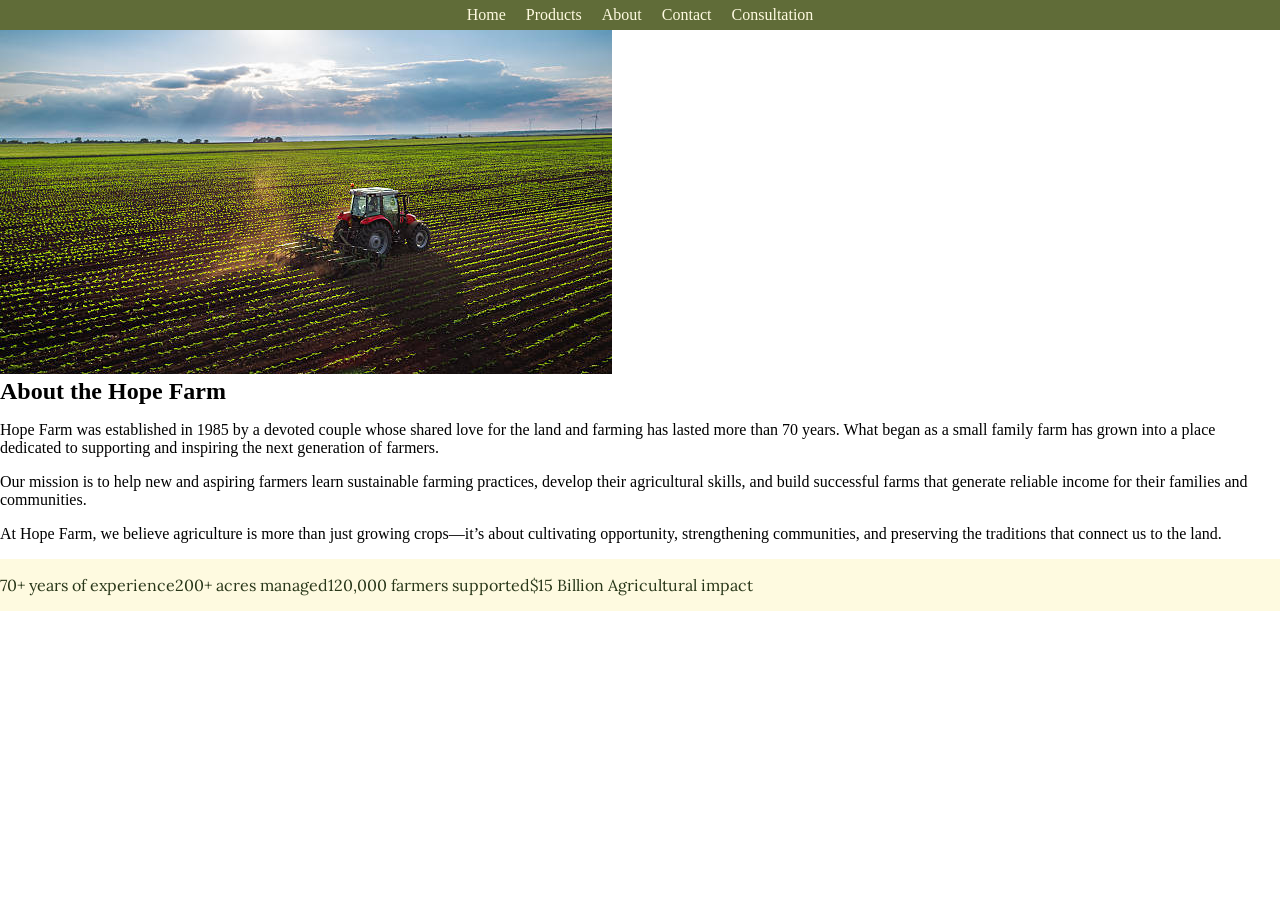
==== farm.html @ 7a9f2942 "Initial commit - Farm website project" ====
<!DOCTYPE html>
<html lang="en">
<head>
    <meta charset="UTF-8">
    <meta name="viewport" content="width=device-width, initial-scale=1.0">
    <title>Document</title>
    <link rel="stylesheet" href="farm.css">
</head>
<body>
    <header>
        <nav class="nav">
            <div id="hamburger">☰</div>
            <ul class="header-nav">
                <li><a>Home</a></li>
                <li><a>Products</a></li>
                <li><a>About</a></li>
                <li><a>Contact</a></li>
                <li><a>Consultation</a></li>
            </ul>

        </nav>
    </header>

    <main>
        <div id="image-farm">
            <img src="farm main.jpg"> 
        </div>
        
    <section class="about"> 
        <h2>About the Hope Farm</h2>
    <p>
        Hope Farm was established in 1985 by a devoted couple whose shared love for the land 
        and farming has lasted more than 70 years. What began as a small family farm has grown 
        into a place dedicated to supporting and inspiring the next generation of farmers.
    </p>

    <p>
        Our mission is to help new and aspiring farmers learn sustainable farming practices, 
        develop their agricultural skills, and build successful farms that generate reliable 
        income for their families and communities.
    </p>

    <p>
        At Hope Farm, we believe agriculture is more than just growing crops—it’s about 
        cultivating opportunity, strengthening communities, and preserving the traditions 
        that connect us to the land.
    </p>
    </section>

    <div class="stats">
        <p><span>70+ years</span> of experience</p>
        <P><span>200+</span> acres managed</P>
        <p><span>120,000</span> farmers supported</p>
        <p><span>$15 Billion </span>Agricultural impact</p>
    </div>


</main>
    

    <script src="farm.js"></script>
</body>
</html>
---- farm.css ----
@import url('https://fonts.googleapis.com/css2?family=Lora:ital,wght@0,400..700;1,400..700&display=swap');

body{
    margin:0; 
    padding:0; 
}

@media (min-width:963px){
    .header-nav{
        display:flex; 
        justify-content:center; 
        background-color:#606C38; 
        gap:20px; 
        color:#FEFAE0; 
        padding:6px 12px; 
        margin: 0 ; 

        /* flex-direction:row; 
        justify-content:space-between;  */
     
    }

    ul li{
        list-style-type:none; 
    }
    #hamburger{
        display:none; 
    }

}

@media (max-width:962px){
    .header-nav{
        display:none; 

    }
    .visableHeader{
        display:block;
        /* border: solid black;  */
        position: fixed;
        right: 0px; 
        color:#FEFAE0; 
        z-index: 999; 
        background-color:#606C38; 
        width:30%; 
        height:100%;     
        margin:0; 
        font-family: "Lora"; 
        font-weight:500;
        font-size:35px; 
        list-style-type:none; 
        line-height:1.6;
        font-style:italic; 
        letter-spacing:1px; 
        
    }

    #hamburger{
        position:fixed; 
        top: 10px; 
        color:#283618; 
        right:10px; 
        font-size:30px; 
    }

    ul{ 
        padding-left: 10px;
        margin-left:0;
    }   

}

h2{
    margin:0; 
}
.stats{
    display:flex; 
    background-color:#FEFAE0; 
    color:#283618;  
    font-family: "Lora";
    font-weight:400; 
}
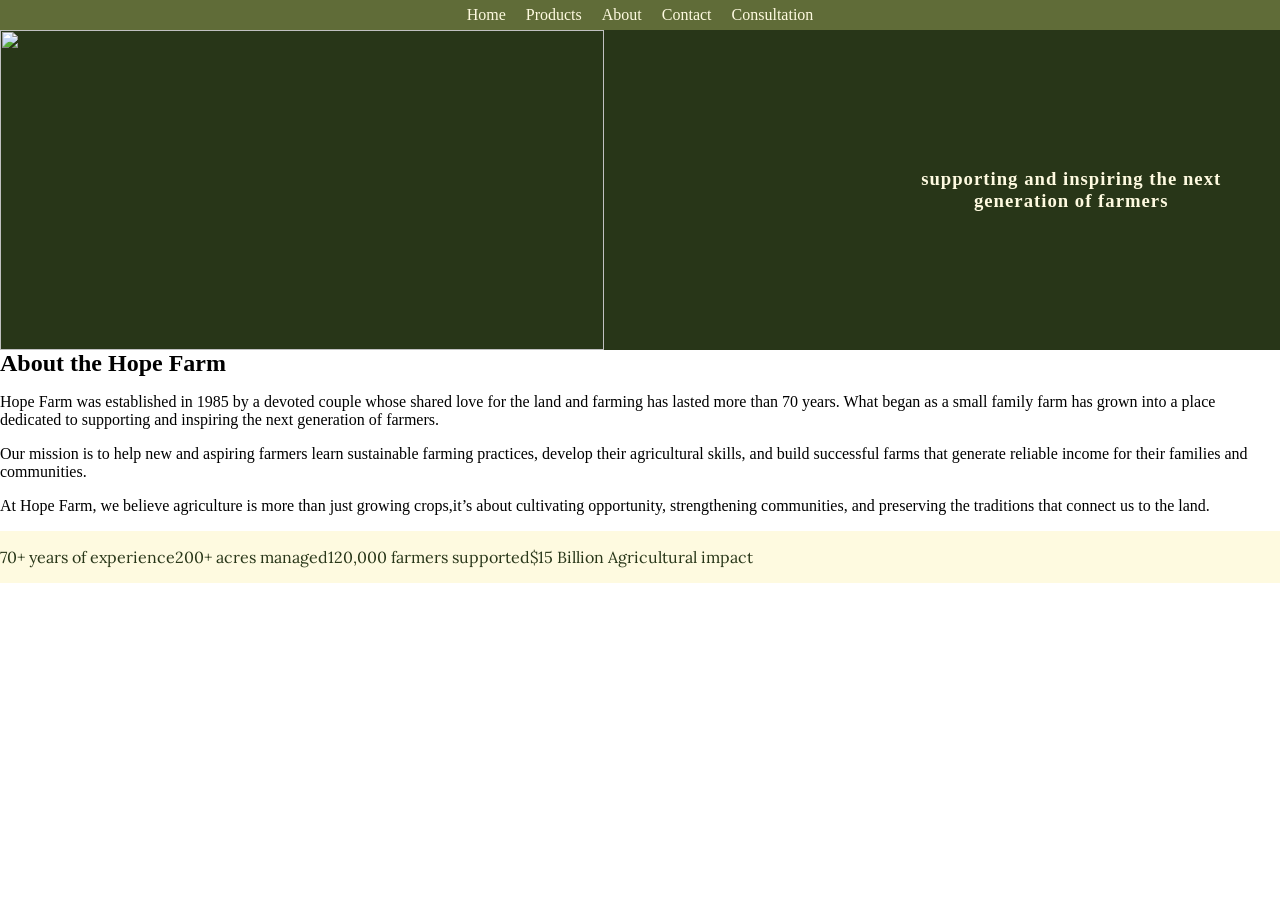
==== commit 9f921bd4: "classes" ====
--- a/farm.html
+++ b/farm.html
@@ -19,11 +19,13 @@
             </ul>
 
         </nav>
+        <div class="close" id="cancel">×</div>
     </header>
 
     <main>
-        <div id="image-farm">
-            <img src="farm main.jpg"> 
+        <div id="beginning">
+            <img id="image-farm" src="farm 2.jpeg"> 
+            <h3 id="inspire">supporting and inspiring the next generation of farmers</h3>
         </div>
         
     <section class="about"> 
@@ -41,17 +43,17 @@
     </p>
 
     <p>
-        At Hope Farm, we believe agriculture is more than just growing crops—it’s about 
+        At Hope Farm, we believe agriculture is more than just growing crops,it’s about 
         cultivating opportunity, strengthening communities, and preserving the traditions 
         that connect us to the land.
     </p>
     </section>
 
     <div class="stats">
-        <p><span>70+ years</span> of experience</p>
-        <P><span>200+</span> acres managed</P>
-        <p><span>120,000</span> farmers supported</p>
-        <p><span>$15 Billion </span>Agricultural impact</p>
+        <p><span id="stats">70+ years</span> of experience</p>
+        <P><span id="stats">200+</span> acres managed</P>
+        <p><span id="stats">120,000</span> farmers supported</p>
+        <p><span id="stats">$15 Billion </span> Agricultural impact</p>
     </div>
 
 
--- a/farm.css
+++ b/farm.css
@@ -22,53 +22,96 @@
 
     ul li{
         list-style-type:none; 
+        text-align:justify; 
     }
     #hamburger{
+        display:none; 
+    }
+
+    #cancel{
         display:none; 
     }
 
 }
 
 @media (max-width:962px){
-    .header-nav{
-        display:none; 
-
-    }
-    .visableHeader{
-        display:block;
-        /* border: solid black;  */
-        position: fixed;
-        right: 0px; 
+    .header-nav{ 
+        position: fixed; 
+        right: -100%; 
+        background-color:#606C38; 
+        width:60%; 
+        transition: right 500ms ease-in;
         color:#FEFAE0; 
         z-index: 999; 
-        background-color:#606C38; 
-        width:30%; 
+        max-width:400px;
         height:100%;     
         margin:0; 
+        padding:20px; 
         font-family: "Lora"; 
         font-weight:500;
         font-size:35px; 
         list-style-type:none; 
-        line-height:1.6;
+        line-height:1.3;
         font-style:italic; 
         letter-spacing:1px; 
-        
+
+
+    }
+    .visableHeader{
+
+        /* border: solid black;  */
+        position: fixed;
+        right: 0px;  
+        color:#FEFAE0; 
+        z-index: 999; 
+        background-color:#606C38; 
+        width:60%; 
+        max-width:400px;
+        height:100%;     
+        margin:0; 
+        padding:20px; 
+        font-family: "Lora"; 
+        font-weight:500;
+        font-size:35px; 
+        list-style-type:none; 
+        line-height:1.3;
+        font-style:italic; 
+        letter-spacing:1px; 
+        transition: right 500ms ease-in; 
+
     }
 
     #hamburger{
         position:fixed; 
         top: 10px; 
-        color:#283618; 
+        color:#FEFAE0; 
+        right:20px; 
+        font-size:30px; 
+        cursor:pointer; 
+    }
+
+    ul{ 
+        /* padding-left: 10px; */
+        /* margin-left:0; */
+    }
+
+    #cancel{
+        position:fixed; 
         right:10px; 
+        top:5px; 
+        color:red;
+        z-index: 1000; 
+        cursor:pointer; 
         font-size:30px; 
     }
 
-    ul{ 
-        padding-left: 10px;
-        margin-left:0;
-    }   
+    .close{
+        display:none; 
+    }
 
+       
 }
+
 
 h2{
     margin:0; 
@@ -79,4 +122,27 @@
     color:#283618;  
     font-family: "Lora";
     font-weight:400; 
+}
+#beginning{
+    display:flex;  
+    background-color:#283618; 
+    color:#FEFAE0; 
+    gap:0; 
+   
+}
+
+#image-farm{
+    width:70%; 
+    height:320px; 
+
+}
+
+#inspire{
+    display:flex; 
+    width:30%; 
+    padding:24px; 
+    justify-content:center; 
+    align-items:center;
+    text-align:center; 
+    letter-spacing:1px;
 }
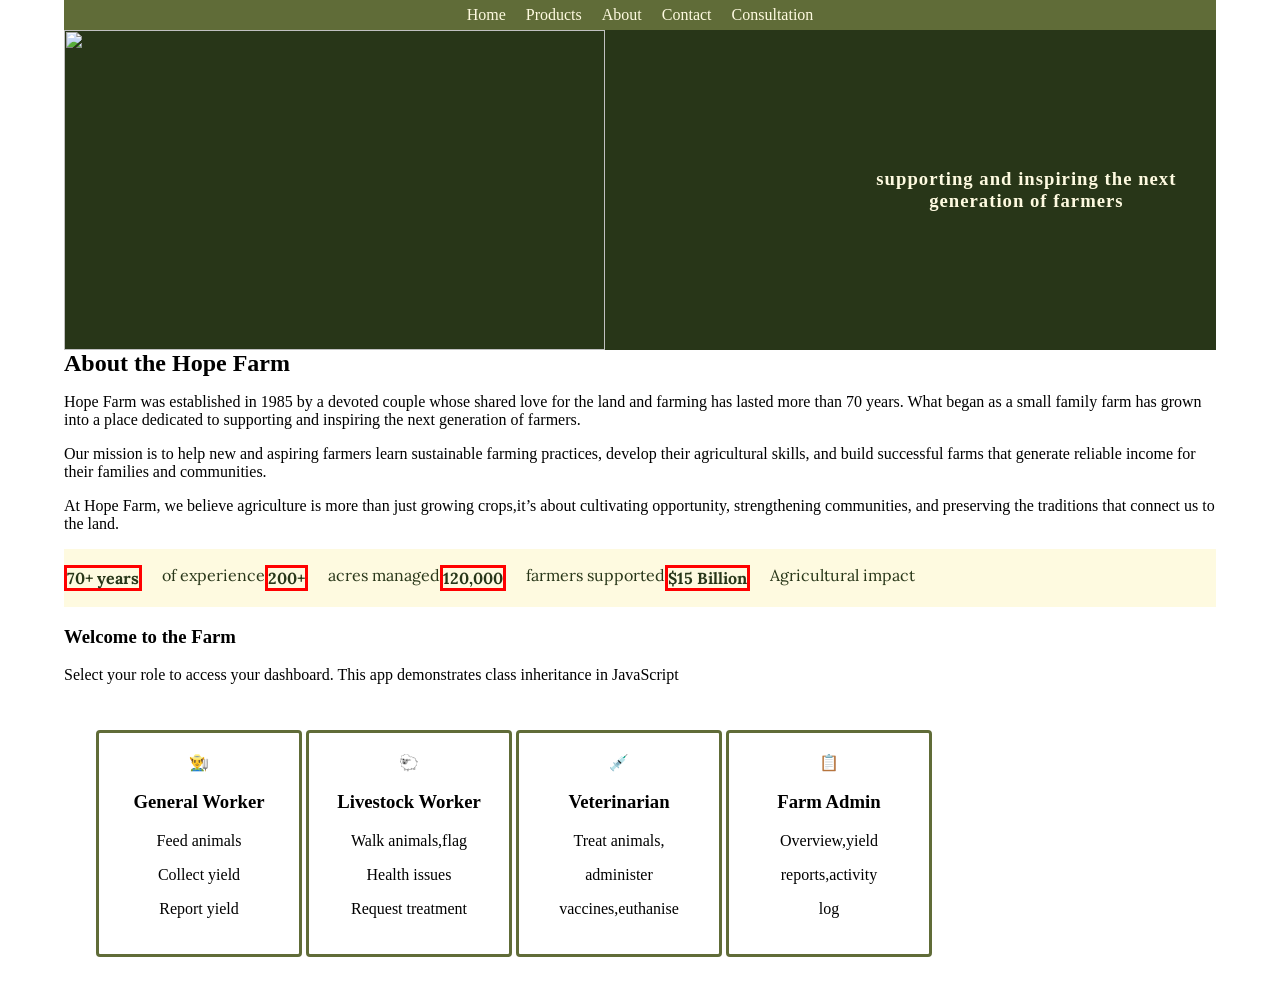
==== commit 3a200050: "farm roles" ====
--- a/farm.html
+++ b/farm.html
@@ -50,11 +50,336 @@
     </section>
 
     <div class="stats">
-        <p><span id="stats">70+ years</span> of experience</p>
-        <P><span id="stats">200+</span> acres managed</P>
-        <p><span id="stats">120,000</span> farmers supported</p>
-        <p><span id="stats">$15 Billion </span> Agricultural impact</p>
+        <p class="quote"><span id="stats">70+ years</span> of experience</p>
+        <P class="quote"><span id="stats">200+</span> acres managed</P>
+        <p class="quote"><span id="stats">120,000</span> farmers supported</p>
+        <p class="quote"><span id="stats">$15 Billion </span> Agricultural impact</p>
     </div>
+
+    <div id="home">
+        <h3>Welcome to the Farm</h3>
+        <p>Select your role to access your dashboard. This app demonstrates class inheritance in JavaScript</p>
+        <div class="role-cards">
+            <div class="role-card" onclick="showDash('general-worker')">
+                <div>👨‍🌾</div>
+                <h3>General Worker</h3>
+                <p>Feed animals</p>
+                <p>Collect yield</p>
+                <p>Report yield</p>
+            </div>
+
+            <div class="role-card" onclick="showDash('livestock-worker')">
+                <div>🐑</div>
+                <h3>Livestock Worker</h3>
+                <p>Walk animals,flag</p>
+                <p>Health issues</p>
+                <p>Request treatment</p>
+            </div>
+
+            <div class="role-card" onclick="showDash('vet')">
+                <div>💉</div>
+                <h3>Veterinarian</h3>
+                <p>Treat animals,</p>
+                <p>administer</p>
+                <p>vaccines,euthanise</p>
+            </div>
+
+            <div class="role-card" onclick="showDash('admin')">
+                <div>📋</div>
+                <h3>Farm Admin</h3>
+                <p>Overview,yield</p>
+                <p>reports,activity</p>
+                <p>log</p>
+            </div>
+
+
+
+        </div>
+    </div>
+    <div id="dash-container" class="hidden" >
+        <!-- general worker -->
+         <div id="dash-general-worker" class="dashboard hidden" >
+            <div class="dash-header">
+                <button onclick="goHome()"> ← Home</button>
+                <span>🧑🏽‍🌾</span> <h2>General Worker Dashbaord</h2>
+            </div>
+            <div class="tabs">
+                <button class="tabs-btn">Feed Animals</button>
+                <button class="tabs-btn">🥚 Collect & Yield Report</button>
+            </div>
+
+            <div id="gw-feed" class="tab-pane section" >
+                <h3>
+                    Animals - Marked as feed
+                </h3>
+                <table id="gw-feed-table">
+                    <thead>
+                        <tr>
+                            <th>Name</th>
+                            <th>Species</th>
+                            <th>Weight</th>
+                            <th>Feed Amount</th>
+                            <th>Status</th>
+                            <th>Action</th>
+                        </tr>
+                    </thead>
+                    <tbody>
+
+
+
+                    </tbody>
+
+
+
+                </table>
+
+
+            </div>
+
+            <div id="gw-yield" class="tab-pane section">
+            <h3>Yield Producing Animals</h3>
+            <table id="gw-yield-table">
+                    <thead>
+                        <tr>
+                            <th>Name</th>
+                            <th>Species</th>
+                            <th>Weight</th>
+                            <th>Feed Amount</th>
+                            <th>Status</th>
+                            <th>Action</th>
+                        </tr>
+                    </thead>
+                    <tbody> 
+                    </tbody>
+                </table>
+         </div>
+
+
+
+         </div> <!-- general worker ending  -->
+
+
+         <div id="dash-livestock-worker" class="dashboard hidden">
+            <div class="dash-header">
+                <button onclick="goHome()"> ← Home</button>
+                <span>🐑</span> <h2>Livestock Worker Dashbaord</h2>
+            </div>
+            <div class="tabs">
+                <button class="tabs-btn">🦶 walk animals</button>
+                <button class="tabs-btn">🚑 flag for treatment</button>
+                <button class="tabs-btn">🐣 breeding</button>
+            </div>
+
+            <div id="lw-walk" class="tab-pane section" >
+                <h3>
+                    Walkable animals
+                </h3>
+
+                <table id="lw-walk-table">
+                    <thead>
+                        <tr>
+                            <th>Name</th>
+                            <th>Species</th>
+                            <th>Last walked</th>
+                            <th>Action</th>
+                        </tr>
+                    </thead>
+                    <tbody>
+
+
+
+                    </tbody>
+
+
+
+                </table>
+            </div>
+
+                <div id="lw-treatment" class="tab-pane section" >
+                <h3>
+                    Flag animals for treatment/euthanise
+                </h3>
+
+                <table id="lw-treat-table">
+                    <thead>
+                        <tr>
+                            <th>Name</th>
+                            <th>Species</th>
+                            <th>Treatment Status</th>
+                            <th>Notes</th>
+                            <th>Action</th>
+                        </tr>
+                    </thead>
+                    <tbody>
+
+
+
+                    </tbody>
+
+
+
+                </table>
+
+
+            </div>
+
+             <div id="lw-breed" class="tab-pane section" >
+                <h3>
+                    Breeding records
+                </h3>
+
+                <table id="lw-breed-table">
+                    <thead>
+                        <tr>
+                            <th>Name</th>
+                            <th>Species</th>
+                            <th>Breed Status</th>
+                            <th>Action</th>
+                        </tr>
+                    </thead>
+                    <tbody>
+
+
+
+                    </tbody>
+
+
+
+                </table>
+
+
+            </div>
+
+
+            </div> 
+
+             
+
+            <!-- vet dashboard -->
+            <div id="dash-vet" class="dashboard hidden" >
+            <div class="dash-header">
+                <button onclick="goHome()"> ← Home</button>
+                <span>💉</span> <h2>Vet Dashbaord</h2>
+            </div>
+            <div class="tabs">
+                <button class="tabs-btn">🩺 Treatment Queue</button>
+                <button class="tabs-btn"> 💊 Vaccination</button>
+            </div>
+
+            <div id="vet-queue" class="tab-pane section" >
+                <h3>
+                    Animals needing treatment
+                </h3>
+                <table id="vet-queue-table">
+                    <thead>
+                        <tr>
+                            <th>Name</th>
+                            <th>Species</th>
+                            <th>Issues</th>
+                            <th>Status</th>
+                            <th>Action</th>
+                        </tr>
+                    </thead>
+                    <tbody>
+
+
+
+                    </tbody>
+
+
+
+                </table>
+
+
+            </div>
+
+            <div id="vet-vaccine" class="tab-pane section" >
+                <h3>
+                    Vaccination Schedule
+                </h3>
+                <table id="vet-vax-table">
+                    <thead>
+                        <tr>
+                            <th>Name</th>
+                            <th>Species</th>
+                            <th>Last vacinated</th>
+                            <th>Due</th>
+                            <th>Action</th>
+                        </tr>
+                    </thead>
+                    <tbody>
+
+
+
+                    </tbody>
+
+
+
+                </table>
+
+
+            </div>
+        </div>
+        <div id="dash-admin" class="dashboard hidden">
+            <div class="dash-header">
+                <button onclick="goHome()"> ← Home</button>
+                <span>📋</span> <h2>Admin Worker Dashbaord</h2>
+            </div>
+
+                <div class="section">
+                    <h3>Farm Overview</h3>
+                    <div class="stat-row" id="admin-stats"></div>
+                </div>
+                <div class="section">
+                    <h3>Yield Summary</h3>
+                    <table id="admin-yield-table">
+                        <thead>
+                            <tr>
+                                <th>Animal</th>
+                                <th>Product</th>
+                                <th>Expected</th>
+                                <th>Collected</th>
+                                <th>Status</th>
+                            </tr>
+                        </thead>
+
+                    </table>
+                </div>
+
+
+                <div class="section">
+                    <h3>Animal Roster</h3>
+                    <table id="admin-roster">
+                        <thead>
+                            <tr>
+                                <th>Name</th>
+                                <th>Species</th>
+                                <th>Weight Cat</th>
+                                <th>Feed</th>
+                                <th>Health</th>
+                                <th>Vacinated</th>
+                            </tr>
+                        </thead>
+
+                    </table>
+                </div>
+                <div class="section">
+                    <h3>Activity Log</h3>
+                    <div class="log" id="activity-log">
+
+                    </div>
+                </div>
+
+            </div>
+
+
+         
+
+
+    </div>
+
+
+
 
 
 </main>
--- a/farm.css
+++ b/farm.css
@@ -6,6 +6,9 @@
 }
 
 @media (min-width:963px){
+    body{
+        padding:0 5%; 
+    }
     .header-nav{
         display:flex; 
         justify-content:center; 
@@ -32,9 +35,32 @@
         display:none; 
     }
 
+    .role-cards{
+        display: flex; /* Horizontal centering */
+        align-items: center; 
+    }
+    .role-card{
+        justify-content: center;
+    }
+
+
+}
+
+#stats{
+    display:flex; 
+    justify-content:space-evenly; 
+    font-weight:bold; 
+    border:red solid; 
+}
+.quote{
+    display:flex; 
+    gap:20px; 
 }
 
 @media (max-width:962px){
+    body{
+        padding:0 4%; 
+    }
     .header-nav{ 
         position: fixed; 
         right: -100%; 
@@ -145,4 +171,34 @@
     align-items:center;
     text-align:center; 
     letter-spacing:1px;
+}
+
+.role-cards{
+    display:flex; 
+    flex-wrap:wrap; 
+    /* margin:5px;   */
+    justify-content:space-around; 
+    /* outline:black solid;  */
+    margin-left:auto; 
+    margin-right:auto; 
+    padding:30px; 
+
+}
+.role-card{
+    min-width:160px; 
+    border:#606C38 solid; 
+    border-radius:4px; 
+    align-items:center; 
+    padding:20px; 
+    text-align:center; 
+
+}
+
+#home{
+    max-width:900px; 
+
+}
+
+.hidden{
+    display:none; 
 }
